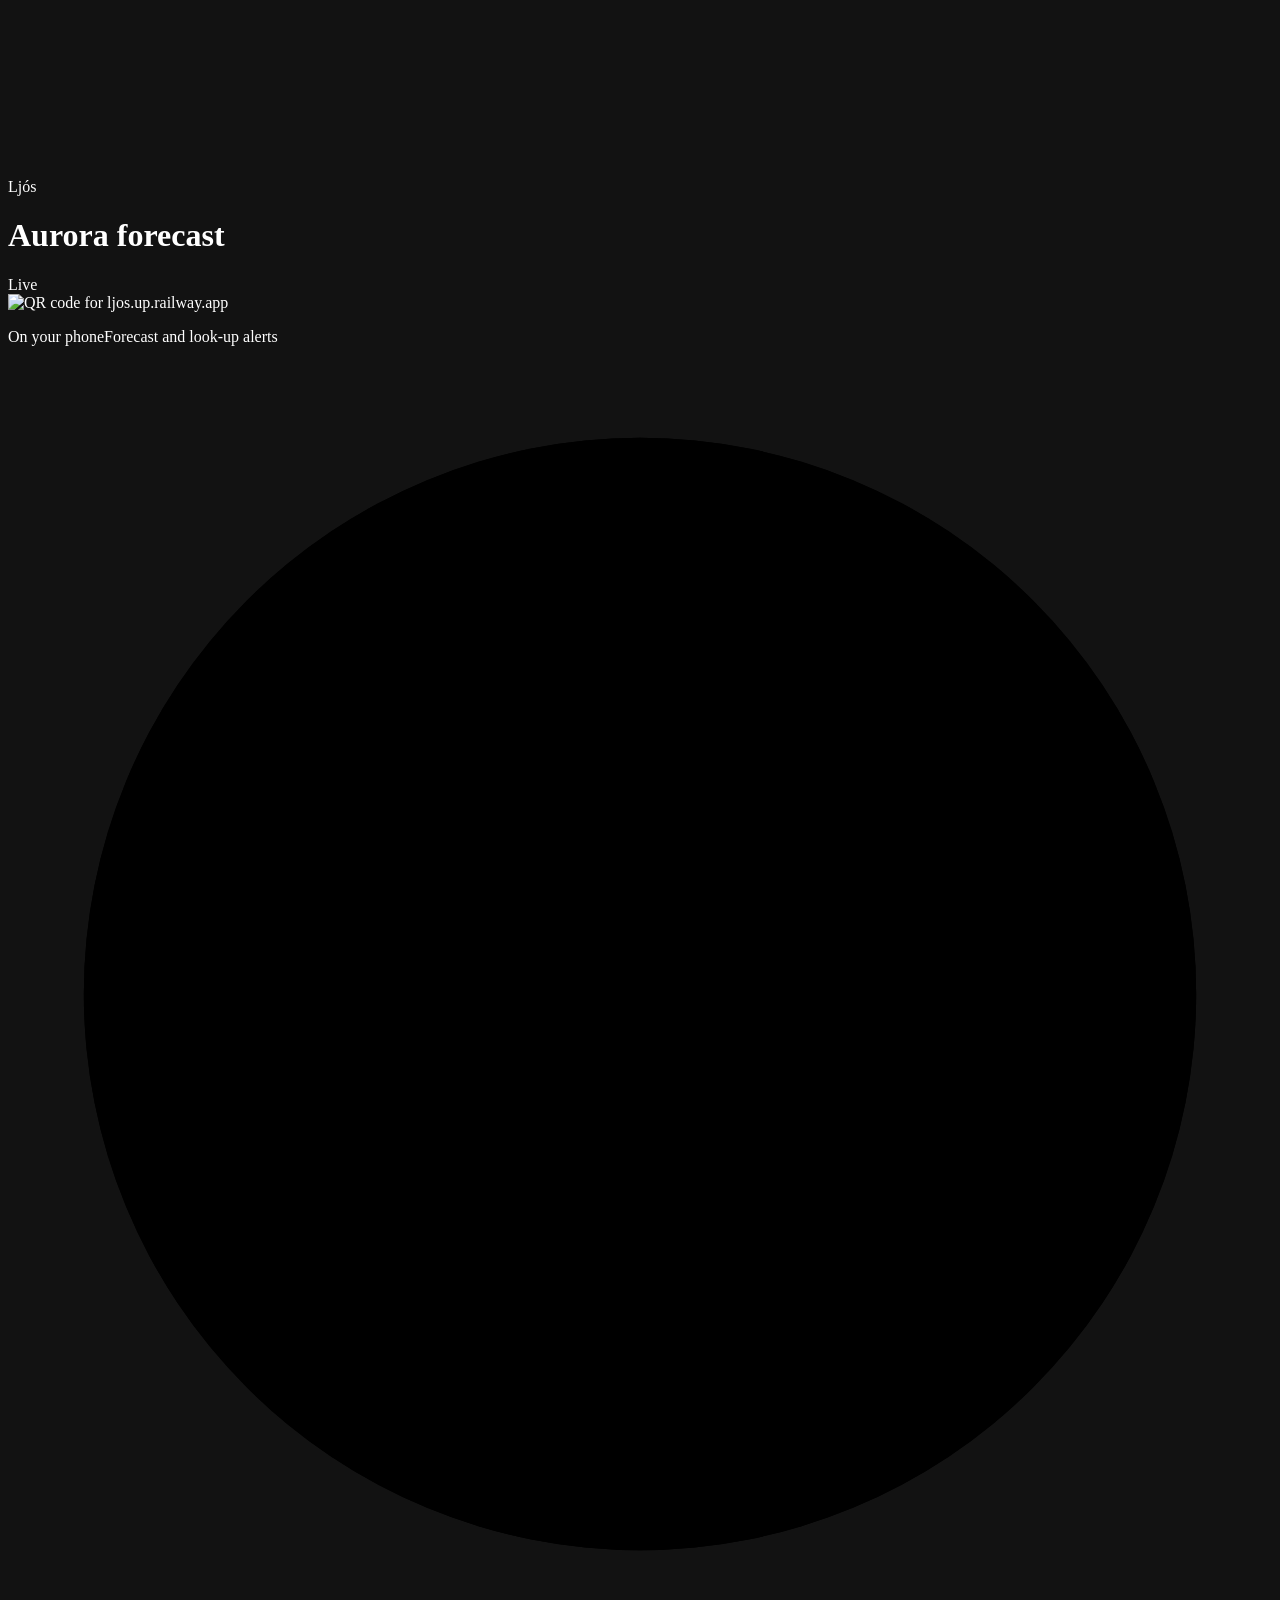
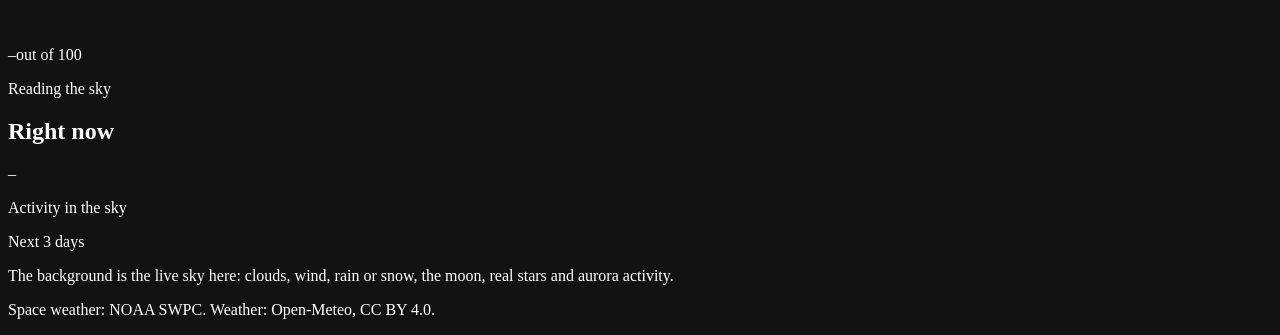
==== server/src/main/resources/web/lobby.html @ 599fb707 "Lobby: a live sky that follows the weather The lobby background now shows the real sky here: the moo" ====
<!doctype html>
<html lang="en" class="tv">
<head>
  <meta charset="utf-8">
  <meta name="viewport" content="width=device-width, initial-scale=1">
  <title>Ljós lobby screen</title>
  <meta name="robots" content="noindex">
  <meta name="theme-color" content="#070b16">
  <meta name="color-scheme" content="dark">
  <link rel="icon" href="/icon.svg" type="image/svg+xml">
  <link rel="preload" href="/fraunces.woff2" as="font" type="font/woff2" crossorigin>
  <link rel="preload" href="/schibsted-grotesk.woff2" as="font" type="font/woff2" crossorigin>
  <link rel="stylesheet" href="/lobby.css">
  <script type="module" src="/lobby.js"></script>
</head>
<body>
  <canvas id="sky" aria-hidden="true"></canvas>

  <div id="drift">
    <header class="top">
      <div class="where">
        <p class="wordmark" id="brand">Ljós</p>
        <h1 id="place">Aurora forecast</h1>
      </div>
      <div class="status">
        <div class="tile now-tile">
          <span class="clock" id="clock" aria-hidden="true"></span>
          <span class="now-meta">
            <span class="live" id="live"><span class="dot" aria-hidden="true"></span><span id="live-text">Live</span></span>
            <span class="updated" id="updated"></span>
          </span>
        </div>
        <div class="tile phone">
          <img class="qr" src="/qr.svg" alt="QR code for ljos.up.railway.app" width="33" height="33">
          <p class="phone-text"><span class="phone-title">On your phone</span><span class="phone-sub">Forecast and look-up alerts</span></p>
        </div>
      </div>
    </header>

    <p class="problem" id="problem" role="status" hidden></p>

    <main class="layout">
      <section class="hero" aria-live="polite">
        <div class="hero-main">
          <div class="gauge">
            <svg viewBox="0 0 250 250" aria-hidden="true">
              <circle class="gauge-track" cx="125" cy="125" r="110"></circle>
              <circle class="gauge-fill" id="gauge-fill" cx="125" cy="125" r="110" transform="rotate(-90 125 125)"></circle>
            </svg>
            <p class="gauge-text"><span class="gauge-score" id="score">–</span><span class="gauge-of">out of 100</span></p>
          </div>
          <div class="hero-words">
            <span class="pill chance" id="chance">Reading the sky</span>
            <p class="best-time" id="best-time"></p>
            <p class="hero-line" id="hero-line"></p>
          </div>
        </div>
        <div class="conditions" id="conditions"></div>
      </section>

      <section class="panel" id="now-card">
        <div class="panel-head">
          <h2>Right now</h2>
          <span class="pill" id="now-state">–</span>
        </div>
        <div class="activity" id="activity">
          <p class="label" id="activity-label">Activity in the sky</p>
          <div class="meter" id="meter"></div>
        </div>
        <dl class="facts" id="facts"></dl>
        <div class="days-wrap" id="days-wrap">
          <p class="label" id="days-label">Next 3 days</p>
          <div class="days" id="days"></div>
        </div>
      </section>
    </main>

    <section class="hours" id="hours-card" hidden>
      <div class="section-head">
        <h2>Tonight, hour by hour</h2>
        <div class="legend" aria-hidden="true">
          <span><i class="key key-dark"></i>Dark</span>
          <span><i class="key key-moon"></i>Moon up</span>
          <span id="key-window"><i class="key key-window"></i>Best window</span>
        </div>
      </div>
      <div class="timeline" id="timeline" role="list"></div>
    </section>

    <section class="go" id="go-card" hidden>
      <div class="section-head">
        <h2 id="go-title">Where to go</h2>
        <p class="sub" id="go-sub"></p>
      </div>
      <ol class="places" id="places"></ol>
    </section>

    <footer class="foot">
      <p id="sky-note">The background is the live sky here: clouds, wind, rain or snow, the moon, real stars and aurora activity.</p>
      <p>Space weather: NOAA SWPC. Weather: Open-Meteo, CC BY 4.0.</p>
    </footer>
  </div>

  <div class="takeover" id="lookup" hidden>
    <span class="pill live big"><span class="dot" aria-hidden="true"></span>Happening now</span>
    <p class="takeover-title">Look up now</p>
    <p class="takeover-sub">The aurora is likely overhead.</p>
    <p class="takeover-detail" id="lookup-detail"></p>
  </div>
</body>
</html>
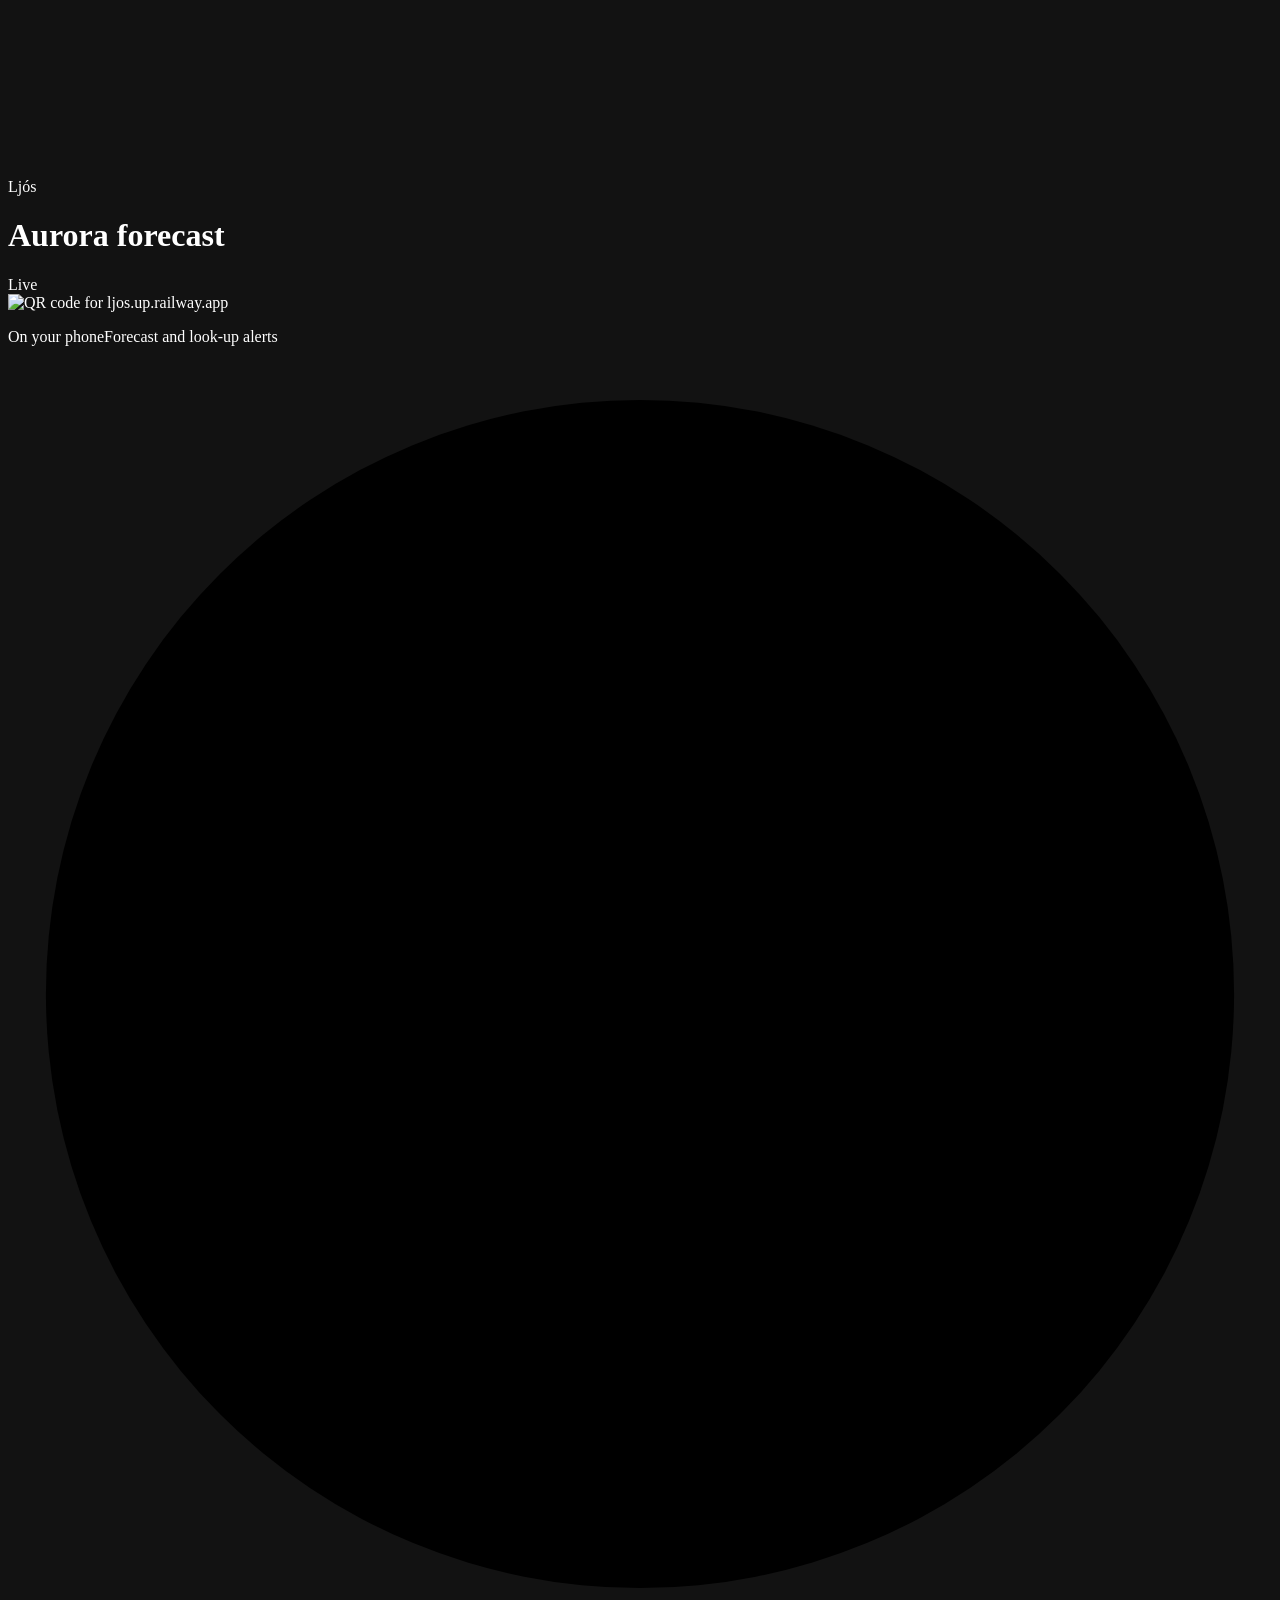
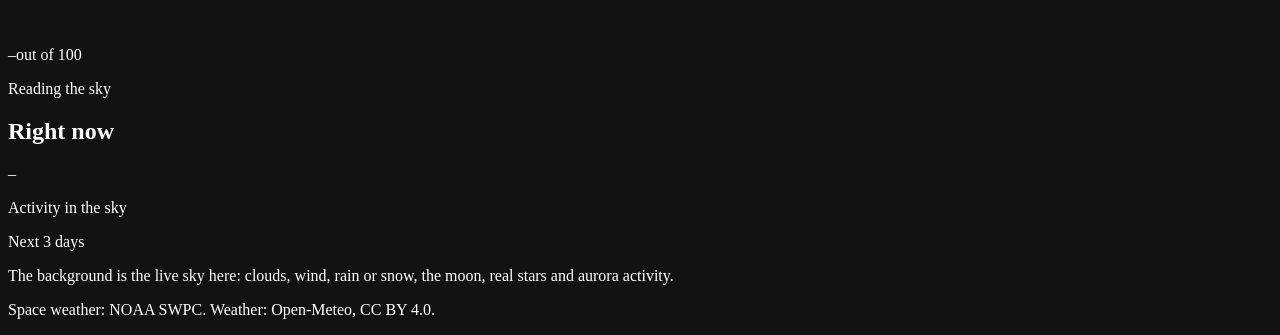
==== commit 12edc193: "Glass finish on the lobby and the phone page Our night and score colours with Solid Glass's finish (" ====
--- a/server/src/main/resources/web/lobby.html
+++ b/server/src/main/resources/web/lobby.html
@@ -44,7 +44,9 @@
         <div class="hero-main">
           <div class="gauge">
             <svg viewBox="0 0 250 250" aria-hidden="true">
+              <circle class="gauge-groove-lip" cx="125" cy="125" r="117.5"></circle>
               <circle class="gauge-track" cx="125" cy="125" r="110"></circle>
+              <circle class="gauge-groove-rim" cx="125" cy="125" r="102.5"></circle>
               <circle class="gauge-fill" id="gauge-fill" cx="125" cy="125" r="110" transform="rotate(-90 125 125)"></circle>
             </svg>
             <p class="gauge-text"><span class="gauge-score" id="score">–</span><span class="gauge-of">out of 100</span></p>
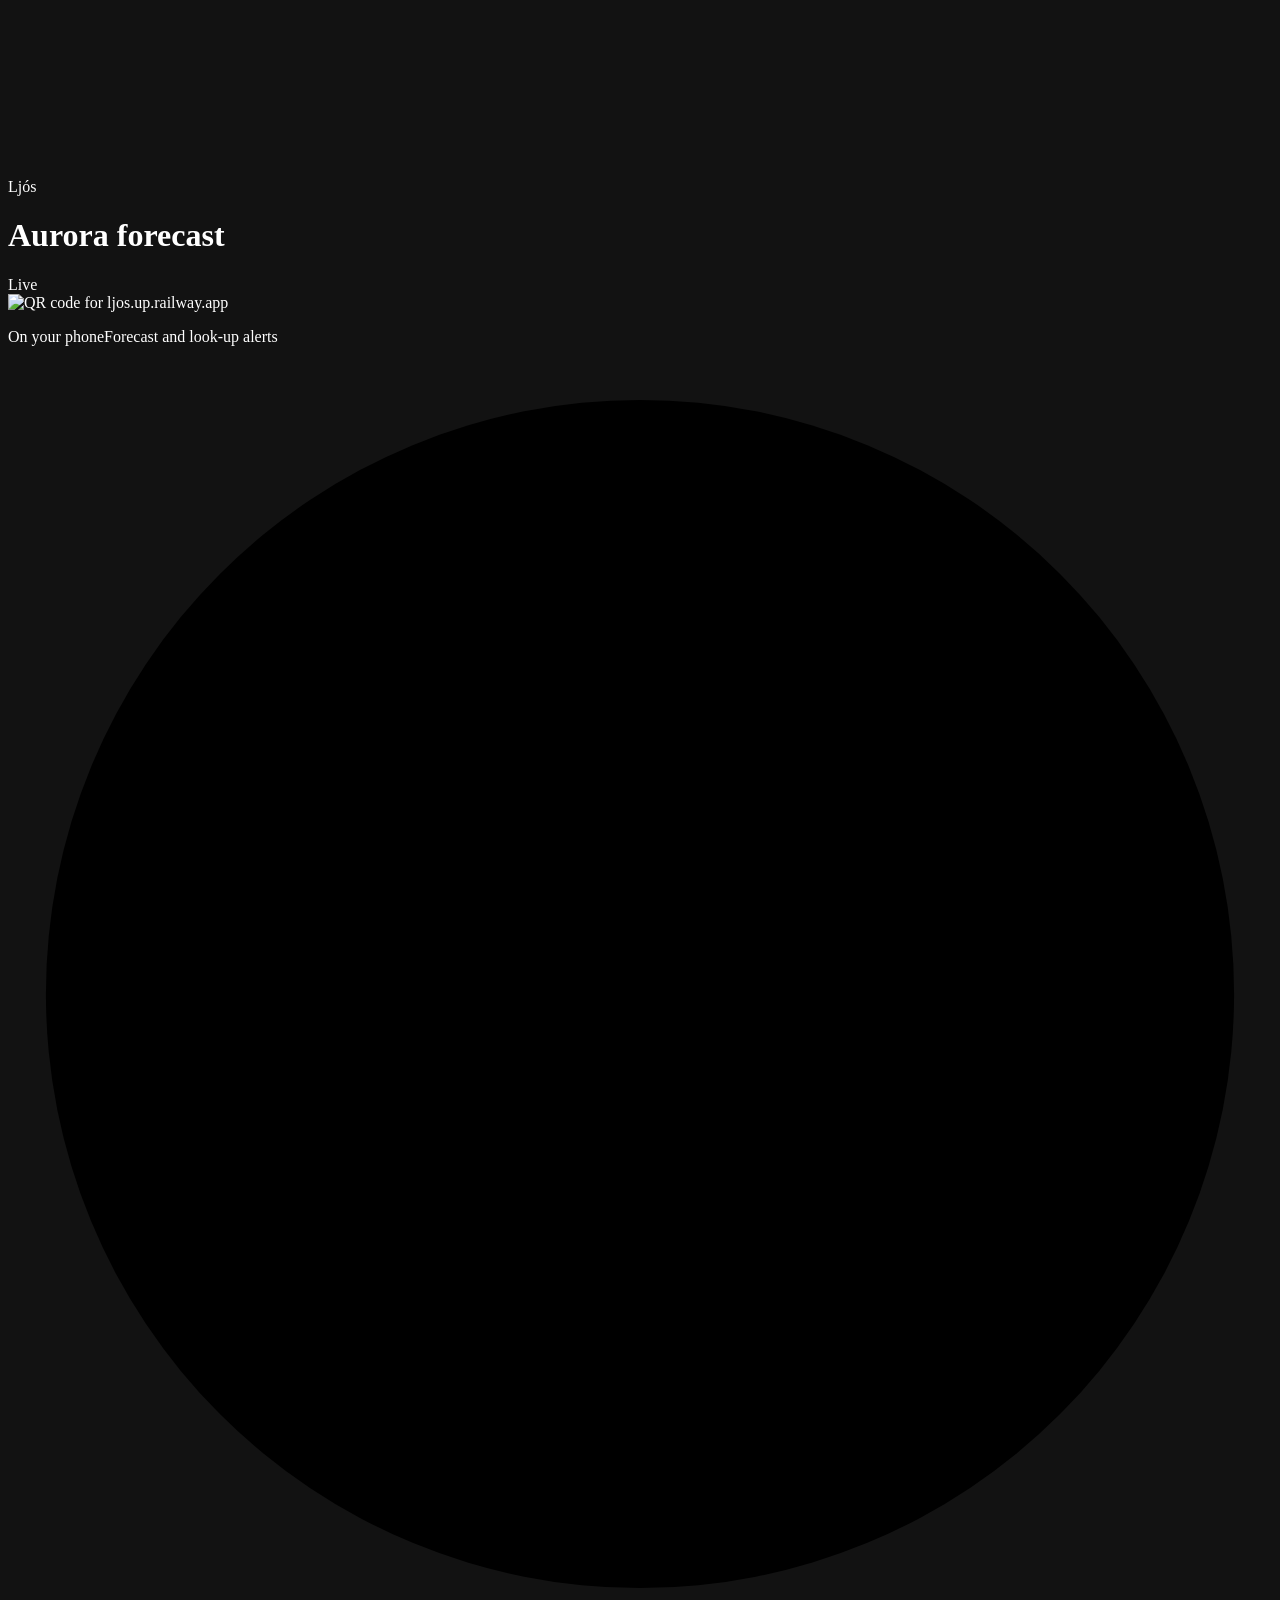
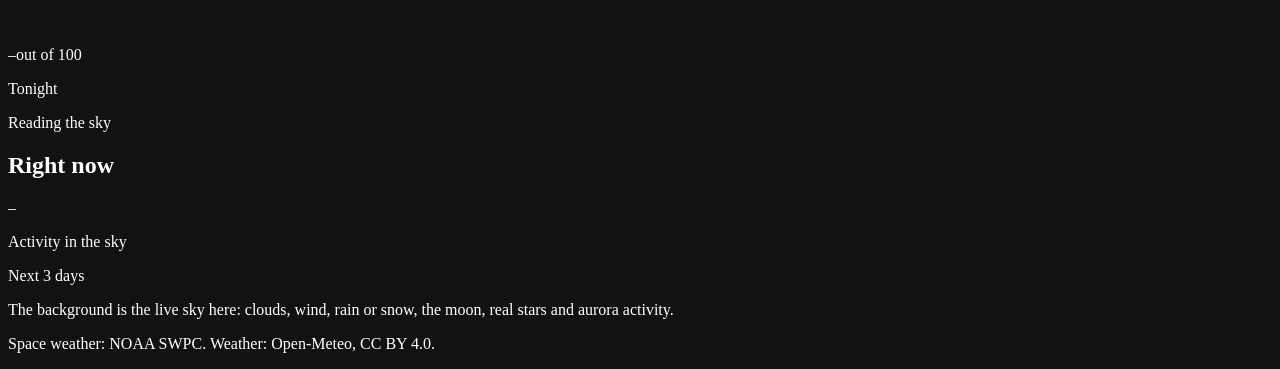
==== commit 3728ef97: "Lobby and widget show right now once dark, tonight's peak before Matches the APK and phone web app: " ====
--- a/server/src/main/resources/web/lobby.html
+++ b/server/src/main/resources/web/lobby.html
@@ -9,6 +9,7 @@
   <meta name="color-scheme" content="dark">
   <link rel="icon" href="/icon.svg" type="image/svg+xml">
   <link rel="preload" href="/fraunces.woff2" as="font" type="font/woff2" crossorigin>
+  <link rel="preload" href="/outfit.woff2" as="font" type="font/woff2" crossorigin>
   <link rel="preload" href="/schibsted-grotesk.woff2" as="font" type="font/woff2" crossorigin>
   <link rel="stylesheet" href="/lobby.css">
   <script type="module" src="/lobby.js"></script>
@@ -52,6 +53,7 @@
             <p class="gauge-text"><span class="gauge-score" id="score">–</span><span class="gauge-of">out of 100</span></p>
           </div>
           <div class="hero-words">
+            <p class="hero-eyebrow" id="hero-eyebrow">Tonight</p>
             <span class="pill chance" id="chance">Reading the sky</span>
             <p class="best-time" id="best-time"></p>
             <p class="hero-line" id="hero-line"></p>
@@ -82,7 +84,8 @@
         <h2>Tonight, hour by hour</h2>
         <div class="legend" aria-hidden="true">
           <span><i class="key key-dark"></i>Dark</span>
-          <span><i class="key key-moon"></i>Moon up</span>
+          <span><i class="key key-moon"></i>Moonlight</span>
+          <span><i class="key key-cloud"></i>Cloud</span>
           <span id="key-window"><i class="key key-window"></i>Best window</span>
         </div>
       </div>
